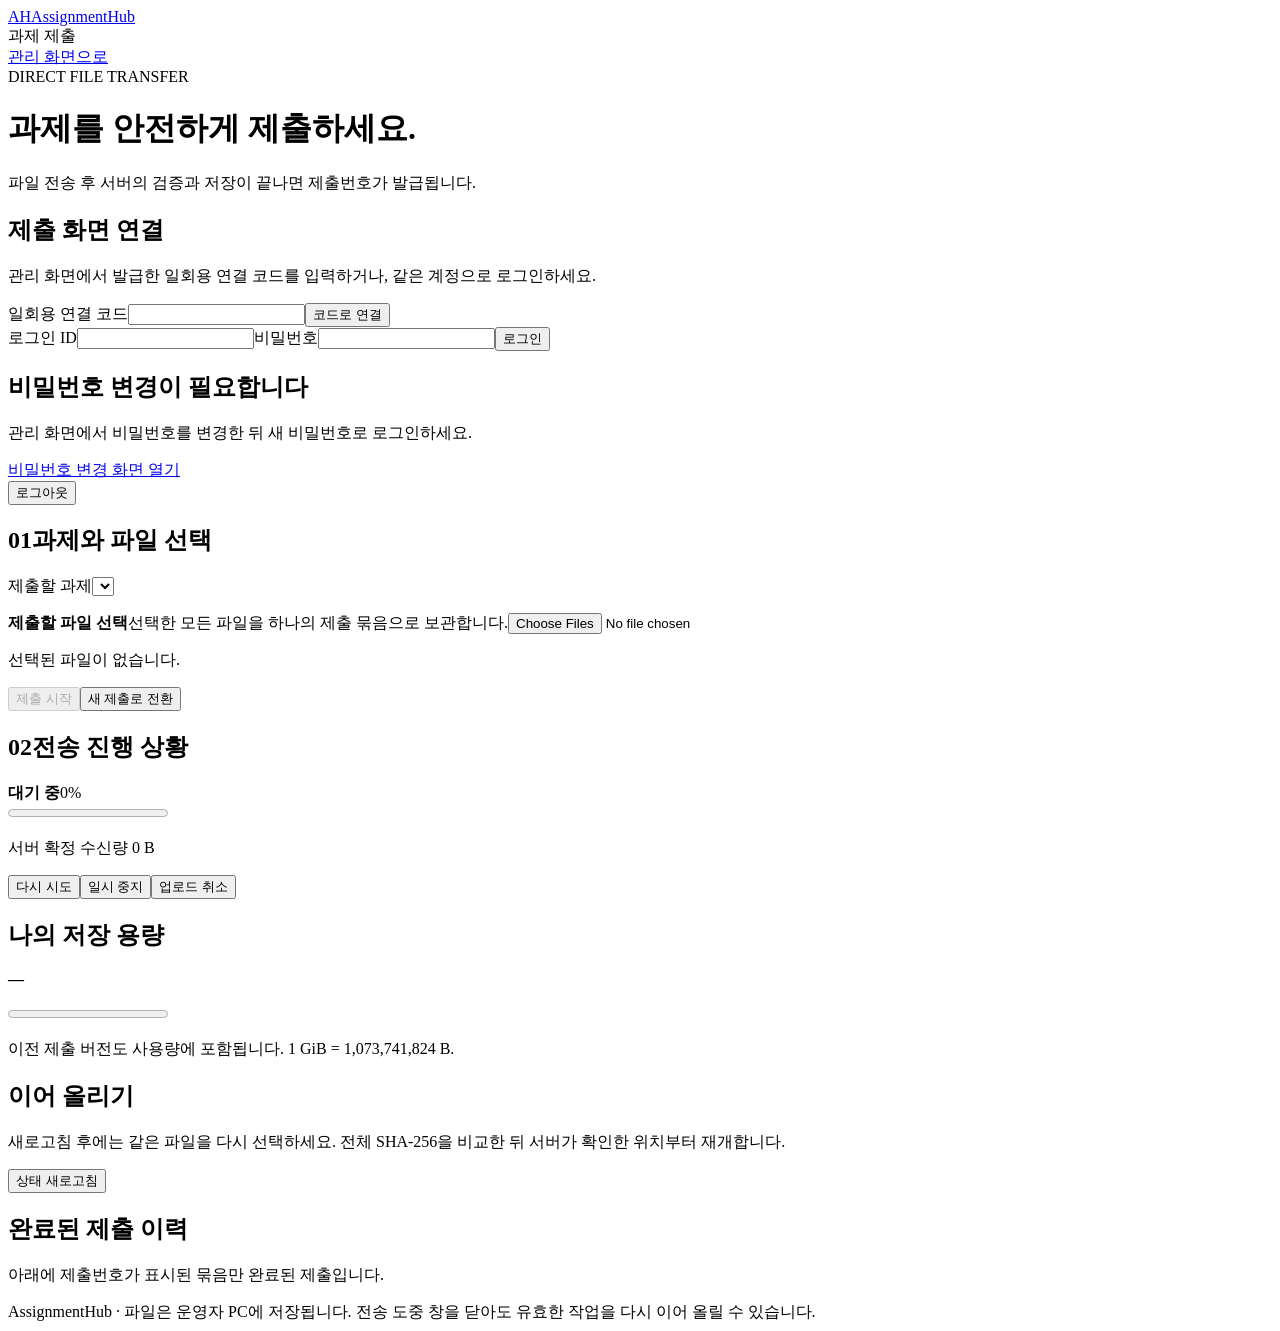
==== assignmenthub/static/upload.html @ 22053b65 "Implement AssignmentHub and add a screenshot-based PowerPoint manual Provide a Korean local server m" ====
<!doctype html>
<html lang="ko">
<head>
  <meta charset="utf-8"><meta name="viewport" content="width=device-width,initial-scale=1">
  <title>과제 제출 · AssignmentHub</title>
  <link rel="stylesheet" href="/upload-static/upload.css">
  <script src="/upload-static/sha256.js" defer></script><script src="/upload-static/upload.js" defer></script>
</head>
<body>
<header><a class="brand" href="/">AH<span>AssignmentHub</span></a><div id="course">과제 제출</div><a href="/">관리 화면으로</a></header>
<main>
  <div class="intro"><span class="eyebrow">DIRECT FILE TRANSFER</span><h1>과제를 안전하게 제출하세요.</h1><p>파일 전송 후 서버의 검증과 저장이 끝나면 제출번호가 발급됩니다.</p></div>
  <div id="notice" class="notice hidden" role="alert"></div>
  <section id="auth" class="card">
    <h2>제출 화면 연결</h2><p class="muted">관리 화면에서 발급한 일회용 연결 코드를 입력하거나, 같은 계정으로 로그인하세요.</p>
    <div class="auth-grid">
      <form id="bridge-form"><label for="bridge">일회용 연결 코드</label><input id="bridge" autocomplete="off" maxlength="128" required><button type="submit">코드로 연결</button></form>
      <form id="login-form"><label for="user-id">로그인 ID</label><input id="user-id" autocomplete="username" required maxlength="128"><label for="password">비밀번호</label><input id="password" type="password" autocomplete="current-password" required maxlength="128"><button type="submit" class="secondary">로그인</button></form>
    </div>
  </section>
  <section id="password-panel" class="card hidden"><h2>비밀번호 변경이 필요합니다</h2><p>관리 화면에서 비밀번호를 변경한 뒤 새 비밀번호로 로그인하세요.</p><a class="button" href="/">비밀번호 변경 화면 열기</a></section>
  <div id="workspace" class="hidden">
    <div class="session"><span id="identity"></span><button id="logout" class="text-button">로그아웃</button></div>
    <div class="layout">
      <div>
        <section class="card"><h2><span class="step">01</span>과제와 파일 선택</h2>
          <label for="assignment">제출할 과제</label><select id="assignment"></select><p id="assignment-description" class="muted"></p>
          <label class="drop-zone" for="files"><strong>제출할 파일 선택</strong><span>선택한 모든 파일을 하나의 제출 묶음으로 보관합니다.</span><input id="files" type="file" multiple></label>
          <div id="selection" class="file-list"></div><p id="selection-total" class="muted">선택된 파일이 없습니다.</p>
          <div id="resume-indicator" class="notice hidden"></div>
          <button id="start" disabled>제출 시작</button><button id="fresh" class="secondary hidden">새 제출로 전환</button>
        </section>
        <section id="progress-panel" class="card hidden" aria-live="polite"><h2><span class="step">02</span>전송 진행 상황</h2>
          <div class="status-line"><strong id="status">대기 중</strong><span id="percent">0%</span></div>
          <progress id="total-progress" max="100" value="0"></progress><p id="total-progress-label" class="muted">서버 확정 수신량 0 B</p>
          <p id="current-file"></p><div id="file-progress-list"></div>
          <p id="progress-help" class="muted"></p><div class="actions"><button id="retry" class="hidden">다시 시도</button><button id="pause" class="secondary hidden">일시 중지</button><button id="cancel" class="danger hidden">업로드 취소</button></div>
        </section>
        <section id="receipt" class="card success hidden" aria-live="polite"></section>
      </div>
      <aside>
        <section class="card quota"><h2>나의 저장 용량</h2><strong id="quota-used">—</strong><p id="quota-detail" class="muted"></p><progress id="quota-progress" max="100" value="0"></progress><dl id="limits"></dl><p class="small">이전 제출 버전도 사용량에 포함됩니다. 1 GiB = 1,073,741,824 B.</p></section>
        <section class="card"><h2>이어 올리기</h2><p class="muted">새로고침 후에는 같은 파일을 다시 선택하세요. 전체 SHA-256을 비교한 뒤 서버가 확인한 위치부터 재개합니다.</p><div id="unfinished"></div><button id="refresh" class="secondary">상태 새로고침</button></section>
      </aside>
    </div>
    <section id="history" class="card"><h2>완료된 제출 이력</h2><p class="muted">아래에 제출번호가 표시된 묶음만 완료된 제출입니다.</p><div id="history-list"></div></section>
  </div>
  <footer>AssignmentHub · 파일은 운영자 PC에 저장됩니다. 전송 도중 창을 닫아도 유효한 작업을 다시 이어 올릴 수 있습니다.</footer>
</main>
</body></html>
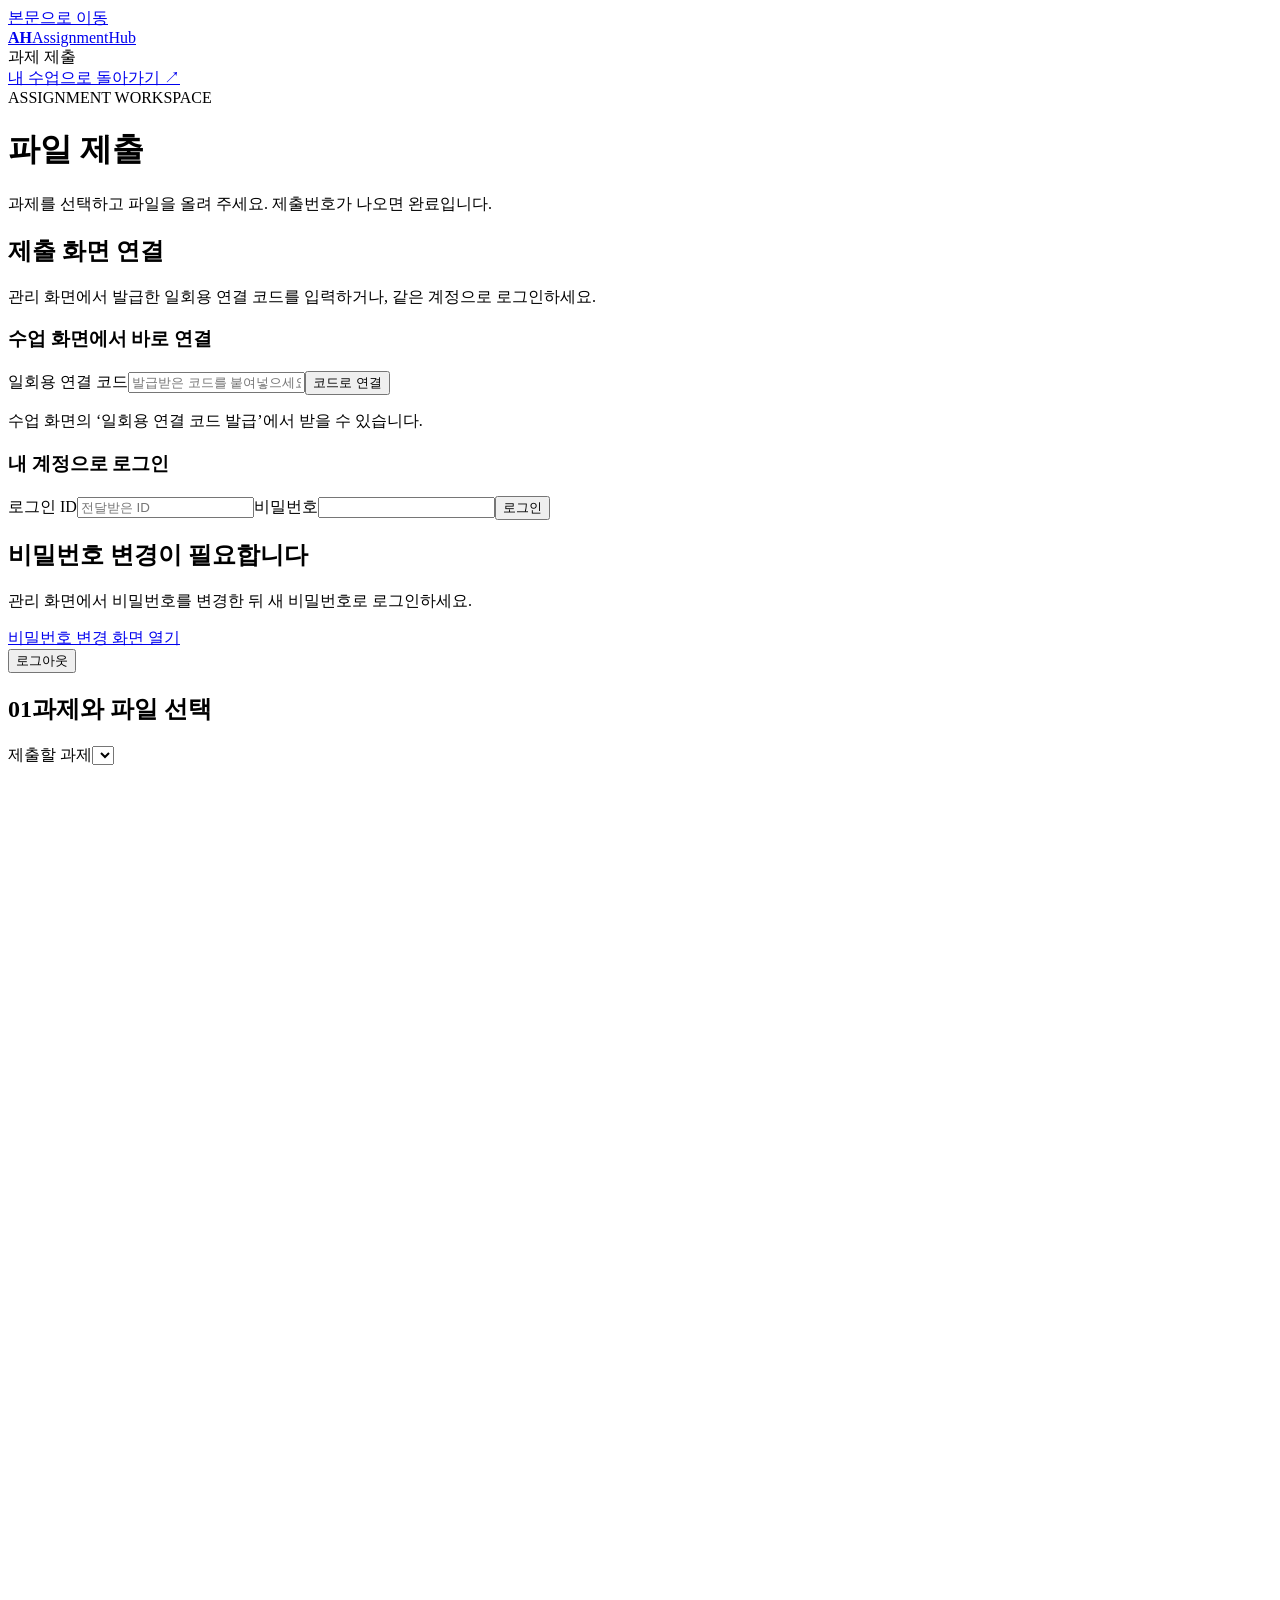
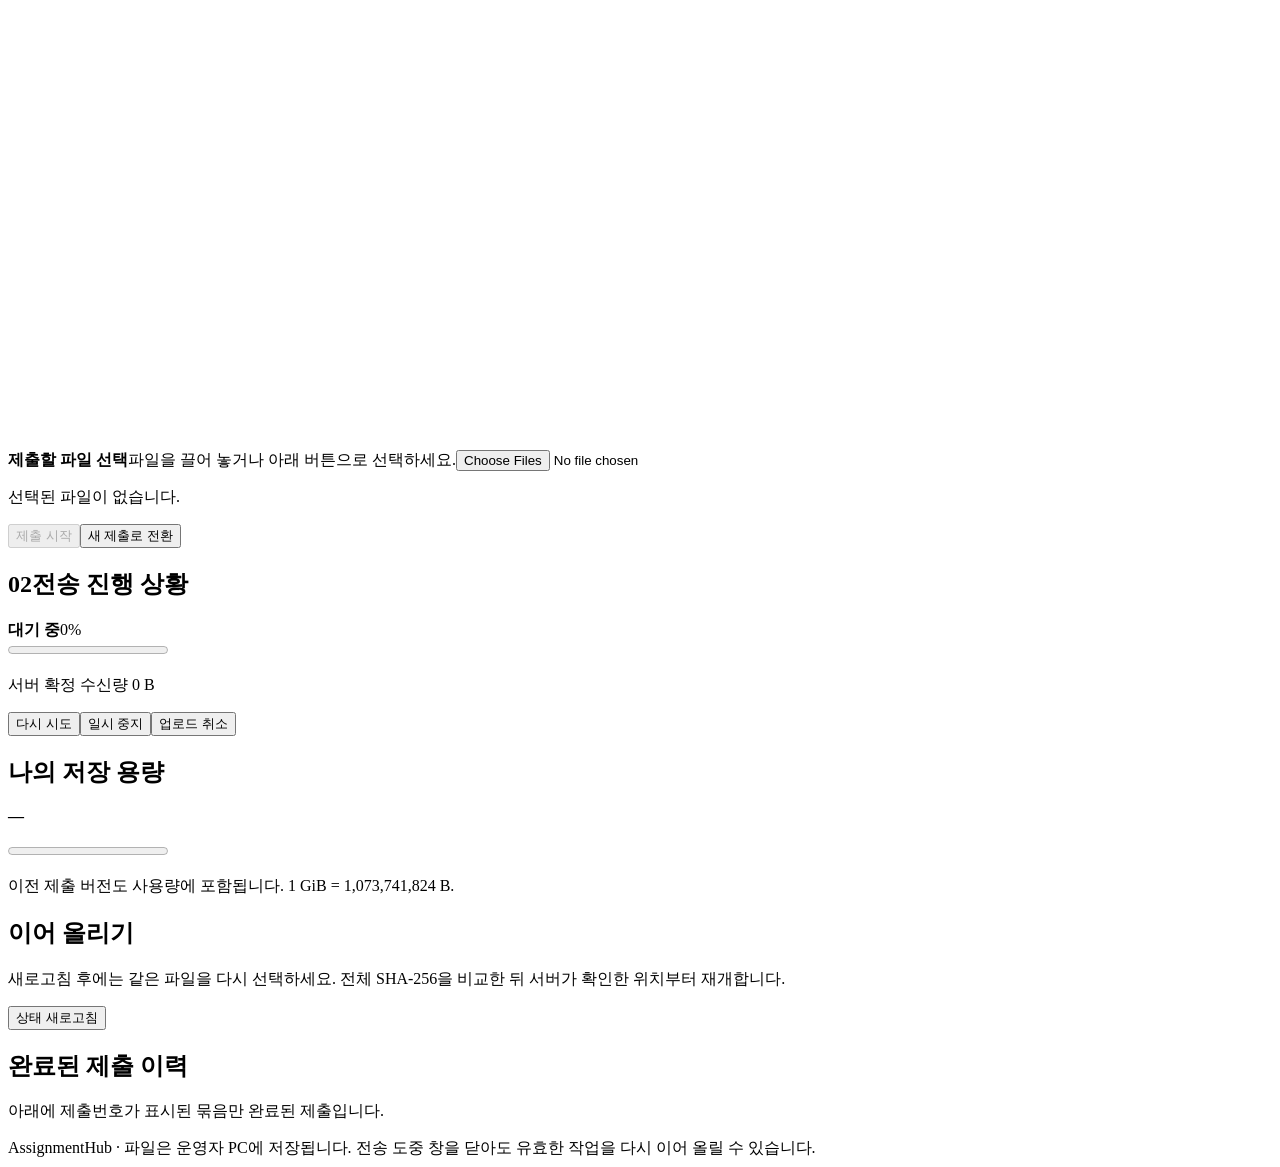
==== commit f7618094: "Refresh application design, responsive layouts, and screenshot manual Unify the desktop manager, Str" ====
--- a/assignmenthub/static/upload.html
+++ b/assignmenthub/static/upload.html
@@ -7,15 +7,16 @@
   <script src="/upload-static/sha256.js" defer></script><script src="/upload-static/upload.js" defer></script>
 </head>
 <body>
-<header><a class="brand" href="/">AH<span>AssignmentHub</span></a><div id="course">과제 제출</div><a href="/">관리 화면으로</a></header>
-<main>
-  <div class="intro"><span class="eyebrow">DIRECT FILE TRANSFER</span><h1>과제를 안전하게 제출하세요.</h1><p>파일 전송 후 서버의 검증과 저장이 끝나면 제출번호가 발급됩니다.</p></div>
+<a class="skip-link" href="#main">본문으로 이동</a>
+<header><a class="brand" href="/" aria-label="AssignmentHub 홈"><b aria-hidden="true">AH</b><span>AssignmentHub</span></a><div id="course">과제 제출</div><a href="/">내 수업으로 돌아가기 ↗</a></header>
+<main id="main">
+  <div class="intro"><span class="eyebrow">ASSIGNMENT WORKSPACE</span><h1>파일 제출</h1><p>과제를 선택하고 파일을 올려 주세요. 제출번호가 나오면 완료입니다.</p></div>
   <div id="notice" class="notice hidden" role="alert"></div>
   <section id="auth" class="card">
     <h2>제출 화면 연결</h2><p class="muted">관리 화면에서 발급한 일회용 연결 코드를 입력하거나, 같은 계정으로 로그인하세요.</p>
     <div class="auth-grid">
-      <form id="bridge-form"><label for="bridge">일회용 연결 코드</label><input id="bridge" autocomplete="off" maxlength="128" required><button type="submit">코드로 연결</button></form>
-      <form id="login-form"><label for="user-id">로그인 ID</label><input id="user-id" autocomplete="username" required maxlength="128"><label for="password">비밀번호</label><input id="password" type="password" autocomplete="current-password" required maxlength="128"><button type="submit" class="secondary">로그인</button></form>
+      <form id="bridge-form"><h3 class="form-title">수업 화면에서 바로 연결</h3><label for="bridge">일회용 연결 코드</label><input id="bridge" placeholder="발급받은 코드를 붙여넣으세요" autocomplete="off" maxlength="128" required><button type="submit">코드로 연결</button><p class="form-note">수업 화면의 ‘일회용 연결 코드 발급’에서 받을 수 있습니다.</p></form>
+      <form id="login-form"><h3 class="form-title">내 계정으로 로그인</h3><label for="user-id">로그인 ID</label><input id="user-id" placeholder="전달받은 ID" autocomplete="username" required maxlength="128"><label for="password">비밀번호</label><input id="password" type="password" autocomplete="current-password" required maxlength="128"><button type="submit" class="secondary">로그인</button></form>
     </div>
   </section>
   <section id="password-panel" class="card hidden"><h2>비밀번호 변경이 필요합니다</h2><p>관리 화면에서 비밀번호를 변경한 뒤 새 비밀번호로 로그인하세요.</p><a class="button" href="/">비밀번호 변경 화면 열기</a></section>
@@ -25,14 +26,14 @@
       <div>
         <section class="card"><h2><span class="step">01</span>과제와 파일 선택</h2>
           <label for="assignment">제출할 과제</label><select id="assignment"></select><p id="assignment-description" class="muted"></p>
-          <label class="drop-zone" for="files"><strong>제출할 파일 선택</strong><span>선택한 모든 파일을 하나의 제출 묶음으로 보관합니다.</span><input id="files" type="file" multiple></label>
+          <label class="drop-zone" for="files"><svg viewBox="0 0 24 24" fill="none" stroke-width="1.6" stroke-linecap="round" stroke-linejoin="round" aria-hidden="true"><path d="M12 16V3m-5 5 5-5 5 5M4 16v4a1 1 0 0 0 1 1h14a1 1 0 0 0 1-1v-4"/></svg><strong>제출할 파일 선택</strong><span>파일을 끌어 놓거나 아래 버튼으로 선택하세요.</span><input id="files" type="file" multiple></label>
           <div id="selection" class="file-list"></div><p id="selection-total" class="muted">선택된 파일이 없습니다.</p>
           <div id="resume-indicator" class="notice hidden"></div>
           <button id="start" disabled>제출 시작</button><button id="fresh" class="secondary hidden">새 제출로 전환</button>
         </section>
         <section id="progress-panel" class="card hidden" aria-live="polite"><h2><span class="step">02</span>전송 진행 상황</h2>
           <div class="status-line"><strong id="status">대기 중</strong><span id="percent">0%</span></div>
-          <progress id="total-progress" max="100" value="0"></progress><p id="total-progress-label" class="muted">서버 확정 수신량 0 B</p>
+          <progress id="total-progress" max="100" value="0" aria-label="전체 파일 전송률"></progress><p id="total-progress-label" class="muted">서버 확정 수신량 0 B</p>
           <p id="current-file"></p><div id="file-progress-list"></div>
           <p id="progress-help" class="muted"></p><div class="actions"><button id="retry" class="hidden">다시 시도</button><button id="pause" class="secondary hidden">일시 중지</button><button id="cancel" class="danger hidden">업로드 취소</button></div>
         </section>
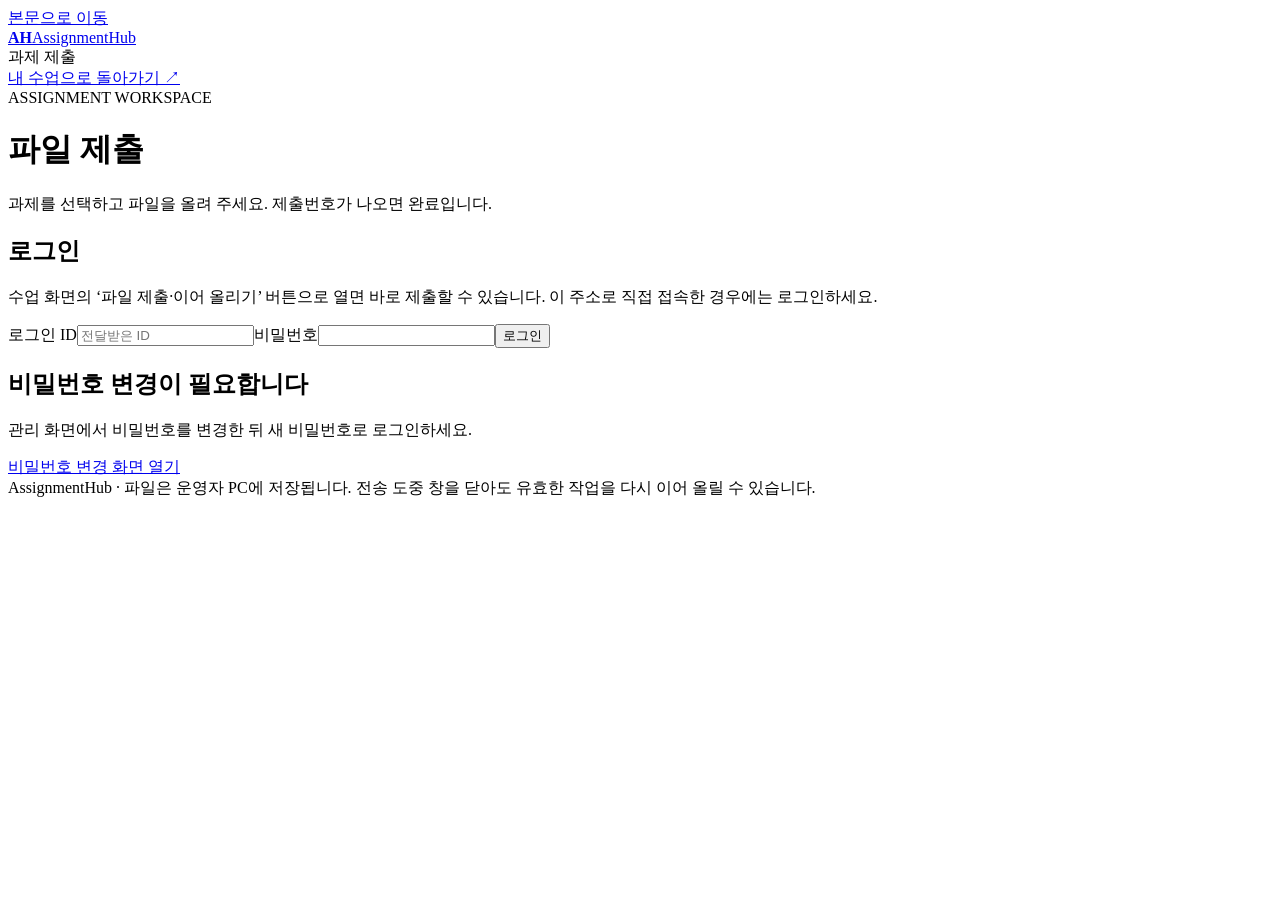
==== commit b7bd3b21: "feat: simplify submission and configure eight-character temporary passwords Open the uploader with t" ====
--- a/assignmenthub/static/upload.html
+++ b/assignmenthub/static/upload.html
@@ -7,20 +7,18 @@
   <script src="/upload-static/sha256.js" defer></script><script src="/upload-static/upload.js" defer></script>
 </head>
 <body>
+<!-- authenticated-session -->
 <a class="skip-link" href="#main">본문으로 이동</a>
 <header><a class="brand" href="/" aria-label="AssignmentHub 홈"><b aria-hidden="true">AH</b><span>AssignmentHub</span></a><div id="course">과제 제출</div><a href="/">내 수업으로 돌아가기 ↗</a></header>
 <main id="main">
   <div class="intro"><span class="eyebrow">ASSIGNMENT WORKSPACE</span><h1>파일 제출</h1><p>과제를 선택하고 파일을 올려 주세요. 제출번호가 나오면 완료입니다.</p></div>
   <div id="notice" class="notice hidden" role="alert"></div>
   <section id="auth" class="card">
-    <h2>제출 화면 연결</h2><p class="muted">관리 화면에서 발급한 일회용 연결 코드를 입력하거나, 같은 계정으로 로그인하세요.</p>
-    <div class="auth-grid">
-      <form id="bridge-form"><h3 class="form-title">수업 화면에서 바로 연결</h3><label for="bridge">일회용 연결 코드</label><input id="bridge" placeholder="발급받은 코드를 붙여넣으세요" autocomplete="off" maxlength="128" required><button type="submit">코드로 연결</button><p class="form-note">수업 화면의 ‘일회용 연결 코드 발급’에서 받을 수 있습니다.</p></form>
-      <form id="login-form"><h3 class="form-title">내 계정으로 로그인</h3><label for="user-id">로그인 ID</label><input id="user-id" placeholder="전달받은 ID" autocomplete="username" required maxlength="128"><label for="password">비밀번호</label><input id="password" type="password" autocomplete="current-password" required maxlength="128"><button type="submit" class="secondary">로그인</button></form>
-    </div>
+    <h2>로그인</h2><p class="muted">수업 화면의 ‘파일 제출·이어 올리기’ 버튼으로 열면 바로 제출할 수 있습니다. 이 주소로 직접 접속한 경우에는 로그인하세요.</p>
+    <form id="login-form"><label for="user-id">로그인 ID</label><input id="user-id" placeholder="전달받은 ID" autocomplete="username" required maxlength="128"><label for="password">비밀번호</label><input id="password" type="password" autocomplete="current-password" required maxlength="128"><button type="submit">로그인</button></form>
   </section>
   <section id="password-panel" class="card hidden"><h2>비밀번호 변경이 필요합니다</h2><p>관리 화면에서 비밀번호를 변경한 뒤 새 비밀번호로 로그인하세요.</p><a class="button" href="/">비밀번호 변경 화면 열기</a></section>
-  <div id="workspace" class="hidden">
+  <div id="workspace" class="hidden" hidden>
     <div class="session"><span id="identity"></span><button id="logout" class="text-button">로그아웃</button></div>
     <div class="layout">
       <div>
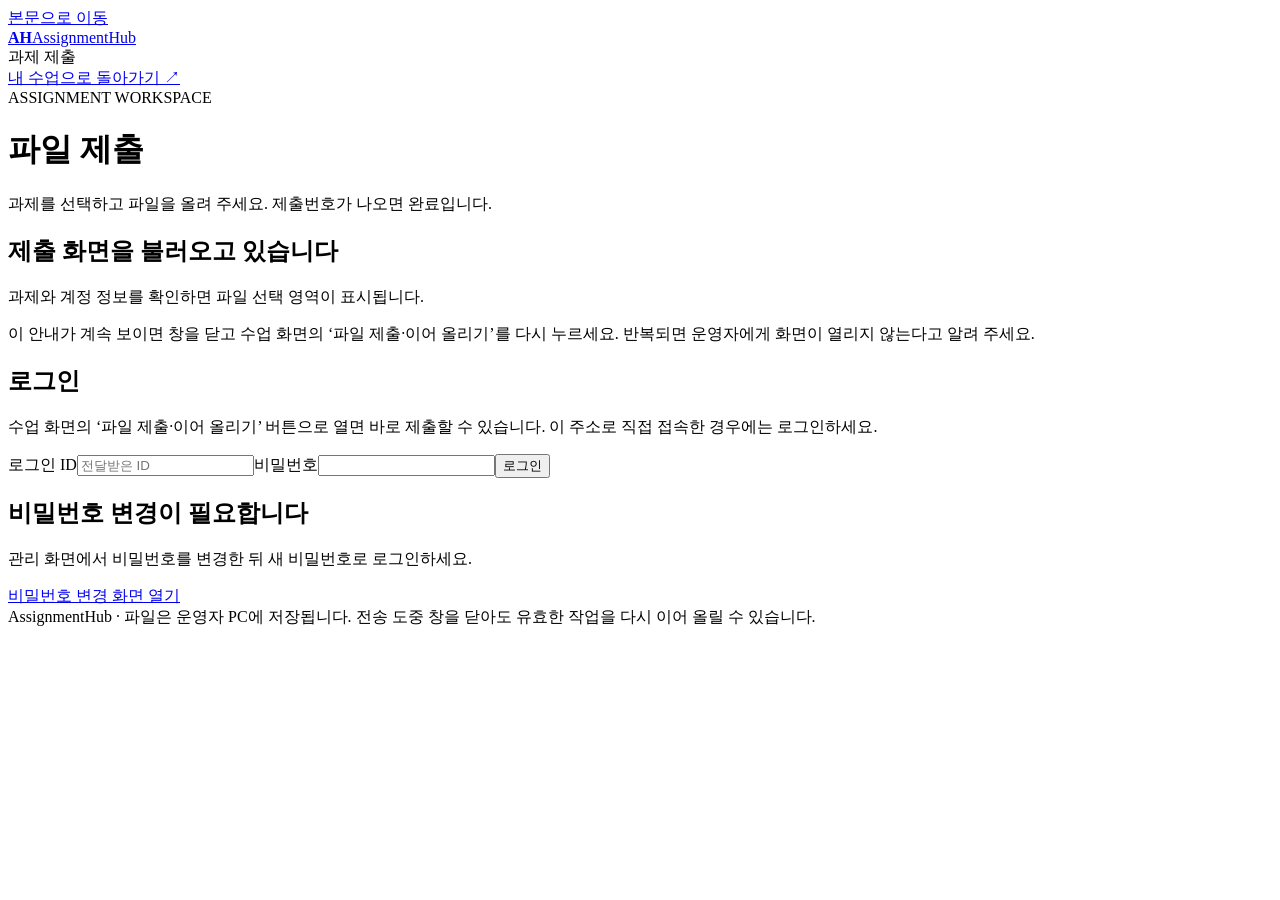
==== commit 06eebaa9: "fix: prevent blank upload pages caused by host MIME settings Serve explicit JavaScript and CSS conte" ====
--- a/assignmenthub/static/upload.html
+++ b/assignmenthub/static/upload.html
@@ -13,6 +13,12 @@
 <main id="main">
   <div class="intro"><span class="eyebrow">ASSIGNMENT WORKSPACE</span><h1>파일 제출</h1><p>과제를 선택하고 파일을 올려 주세요. 제출번호가 나오면 완료입니다.</p></div>
   <div id="notice" class="notice hidden" role="alert"></div>
+  <section id="loading-panel" class="card" role="status">
+    <h2>제출 화면을 불러오고 있습니다</h2>
+    <p class="muted">과제와 계정 정보를 확인하면 파일 선택 영역이 표시됩니다.</p>
+    <p class="small">이 안내가 계속 보이면 창을 닫고 수업 화면의 ‘파일 제출·이어 올리기’를 다시 누르세요. 반복되면 운영자에게 화면이 열리지 않는다고 알려 주세요.</p>
+    <noscript><p>브라우저에서 JavaScript가 꺼져 있습니다. JavaScript를 허용한 뒤 수업 화면에서 다시 열어 주세요.</p></noscript>
+  </section>
   <section id="auth" class="card">
     <h2>로그인</h2><p class="muted">수업 화면의 ‘파일 제출·이어 올리기’ 버튼으로 열면 바로 제출할 수 있습니다. 이 주소로 직접 접속한 경우에는 로그인하세요.</p>
     <form id="login-form"><label for="user-id">로그인 ID</label><input id="user-id" placeholder="전달받은 ID" autocomplete="username" required maxlength="128"><label for="password">비밀번호</label><input id="password" type="password" autocomplete="current-password" required maxlength="128"><button type="submit">로그인</button></form>
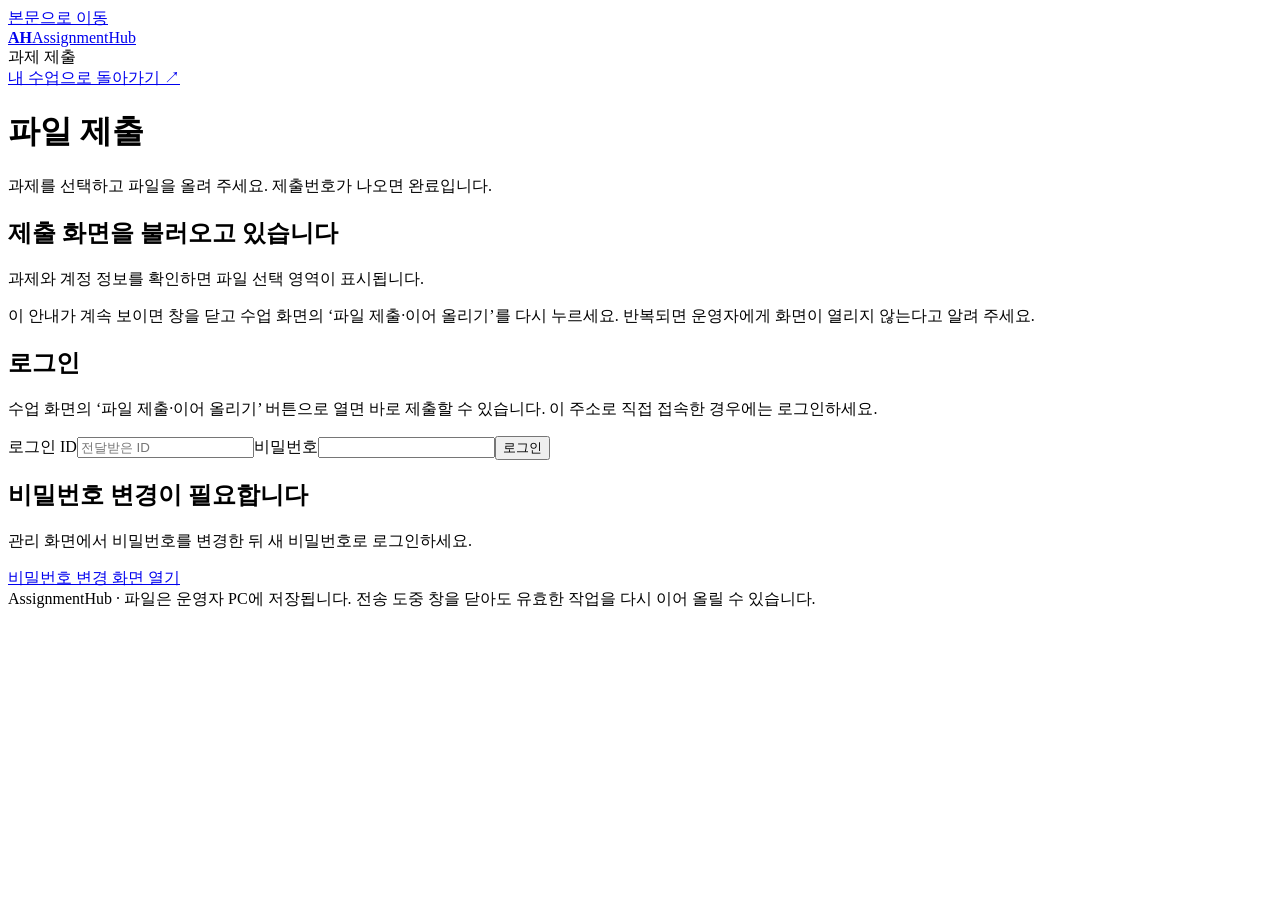
==== commit 7d29852c: "feat: release v1.4.0 with file policies and recoverable roster imports" ====
--- a/assignmenthub/static/upload.html
+++ b/assignmenthub/static/upload.html
@@ -11,7 +11,7 @@
 <a class="skip-link" href="#main">본문으로 이동</a>
 <header><a class="brand" href="/" aria-label="AssignmentHub 홈"><b aria-hidden="true">AH</b><span>AssignmentHub</span></a><div id="course">과제 제출</div><a href="/">내 수업으로 돌아가기 ↗</a></header>
 <main id="main">
-  <div class="intro"><span class="eyebrow">ASSIGNMENT WORKSPACE</span><h1>파일 제출</h1><p>과제를 선택하고 파일을 올려 주세요. 제출번호가 나오면 완료입니다.</p></div>
+  <div class="intro"><h1>파일 제출</h1><p>과제를 선택하고 파일을 올려 주세요. 제출번호가 나오면 완료입니다.</p></div>
   <div id="notice" class="notice hidden" role="alert"></div>
   <section id="loading-panel" class="card" role="status">
     <h2>제출 화면을 불러오고 있습니다</h2>
@@ -30,8 +30,10 @@
       <div>
         <section class="card"><h2><span class="step">01</span>과제와 파일 선택</h2>
           <label for="assignment">제출할 과제</label><select id="assignment"></select><p id="assignment-description" class="muted"></p>
+          <div id="file-policy" class="notice" aria-live="polite"></div>
           <label class="drop-zone" for="files"><svg viewBox="0 0 24 24" fill="none" stroke-width="1.6" stroke-linecap="round" stroke-linejoin="round" aria-hidden="true"><path d="M12 16V3m-5 5 5-5 5 5M4 16v4a1 1 0 0 0 1 1h14a1 1 0 0 0 1-1v-4"/></svg><strong>제출할 파일 선택</strong><span>파일을 끌어 놓거나 아래 버튼으로 선택하세요.</span><input id="files" type="file" multiple></label>
           <div id="selection" class="file-list"></div><p id="selection-total" class="muted">선택된 파일이 없습니다.</p>
+          <p id="selection-error" class="notice error hidden" role="alert"></p>
           <div id="resume-indicator" class="notice hidden"></div>
           <button id="start" disabled>제출 시작</button><button id="fresh" class="secondary hidden">새 제출로 전환</button>
         </section>
@@ -45,7 +47,7 @@
       </div>
       <aside>
         <section class="card quota"><h2>나의 저장 용량</h2><strong id="quota-used">—</strong><p id="quota-detail" class="muted"></p><progress id="quota-progress" max="100" value="0"></progress><dl id="limits"></dl><p class="small">이전 제출 버전도 사용량에 포함됩니다. 1 GiB = 1,073,741,824 B.</p></section>
-        <section class="card"><h2>이어 올리기</h2><p class="muted">새로고침 후에는 같은 파일을 다시 선택하세요. 전체 SHA-256을 비교한 뒤 서버가 확인한 위치부터 재개합니다.</p><div id="unfinished"></div><button id="refresh" class="secondary">상태 새로고침</button></section>
+        <section class="card"><h2>이어 올리기</h2><p class="muted">새로고침 후에는 같은 파일을 다시 선택하세요. 같은 파일인지 확인한 뒤 서버가 받은 위치부터 전송을 재개합니다.</p><div id="unfinished"></div><button id="refresh" class="secondary">상태 새로고침</button></section>
       </aside>
     </div>
     <section id="history" class="card"><h2>완료된 제출 이력</h2><p class="muted">아래에 제출번호가 표시된 묶음만 완료된 제출입니다.</p><div id="history-list"></div></section>
